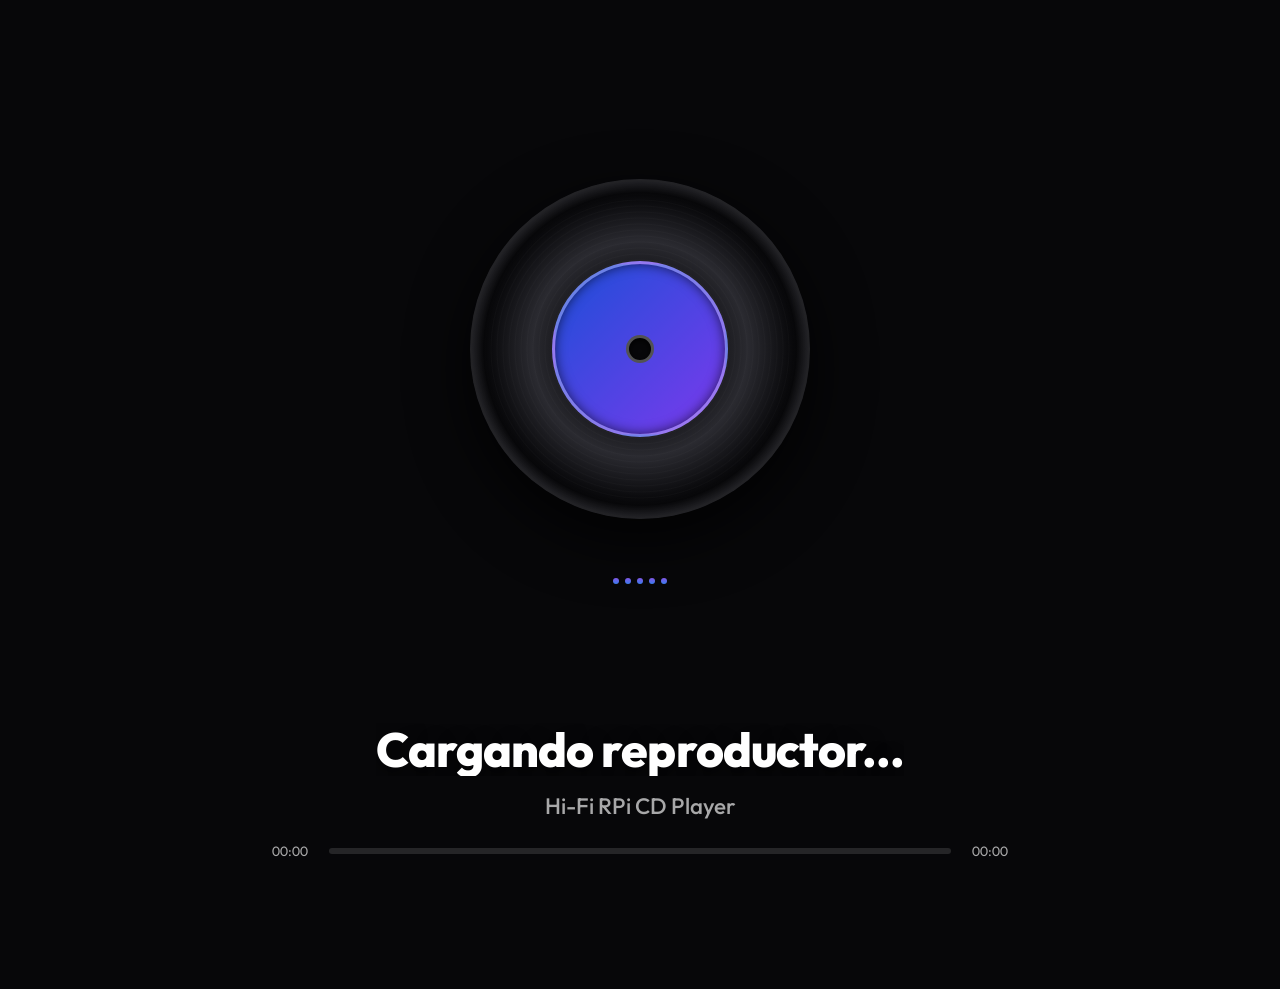
==== visualizer.html @ c4bd8621 "feat: Initial public release v1.0.0 (Hi-Fi CD Player, Bit-Perfect ALSA, Touch Panel & Mods)" ====
<!DOCTYPE html>
<html lang="es">
<head>
    <meta charset="UTF-8">
    <meta name="viewport" content="width=device-width, initial-scale=1.0, maximum-scale=1.0, user-scalable=no, viewport-fit=cover">
    <title>Hi-Fi Visualizer - RPi CD Player</title>
    
    <!-- iOS PWA Compatibility -->
    <meta name="apple-mobile-web-app-capable" content="yes">
    <meta name="apple-mobile-web-app-status-bar-style" content="black-translucent">
    <meta name="apple-mobile-web-app-title" content="Visualizer">
    <meta name="mobile-web-app-capable" content="yes">
    <meta name="theme-color" content="#070709">
    <link rel="apple-touch-icon" href="icon-192.png">
    <link rel="manifest" href="manifest-visualizer.json">

    <link rel="preconnect" href="https://fonts.googleapis.com">
    <link rel="preconnect" href="https://fonts.gstatic.com" crossorigin>
    <link href="https://fonts.googleapis.com/css2?family=Outfit:wght@300;400;600;800;900&display=swap" rel="stylesheet">
    <style>
        :root {
            --bg-dark: #070709;
            --accent-glow: #3b82f6;
            --accent-purple: #8b5cf6;
            --text-primary: #ffffff;
            --text-secondary: rgba(255, 255, 255, 0.65);
            --font-sans: 'Outfit', -apple-system, BlinkMacSystemFont, sans-serif;
        }

        * {
            box-sizing: border-box;
            margin: 0;
            padding: 0;
        }

        html, body {
            width: 100vw;
            height: 100vh;
            overflow: hidden;
            background-color: var(--bg-dark);
            font-family: var(--font-sans);
            color: var(--text-primary);
            user-select: none;
        }

        /* Ambient Blurred Album Cover Backdrop */
        .ambient-bg {
            position: absolute;
            inset: -40px;
            background-size: cover;
            background-position: center;
            filter: blur(80px) brightness(0.35) saturate(1.4);
            transform: scale(1.1);
            transition: background-image 1s ease-in-out;
            z-index: 1;
        }

        .ambient-overlay {
            position: absolute;
            inset: 0;
            background: radial-gradient(circle at center, rgba(7, 7, 9, 0.4) 0%, rgba(7, 7, 9, 0.9) 100%);
            z-index: 2;
        }

        /* Main Fullscreen Visualizer Layout */
        .visualizer-stage {
            position: relative;
            z-index: 10;
            width: 100%;
            height: 100%;
            display: flex;
            flex-direction: column;
            align-items: center;
            justify-content: space-between;
            padding: 40px 20px;
        }

        /* Header Info Badge */
        .stage-header {
            display: flex;
            align-items: center;
            gap: 12px;
        }

        .status-badge {
            background: rgba(255, 255, 255, 0.12);
            backdrop-filter: blur(12px);
            -webkit-backdrop-filter: blur(12px);
            border: 1px solid rgba(255, 255, 255, 0.15);
            padding: 8px 18px;
            border-radius: 30px;
            font-size: 0.85rem;
            font-weight: 700;
            letter-spacing: 0.15em;
            text-transform: uppercase;
            box-shadow: 0 8px 24px rgba(0, 0, 0, 0.4);
            display: flex;
            align-items: center;
            gap: 10px;
        }

        .status-dot {
            width: 8px;
            height: 8px;
            border-radius: 50%;
            background-color: var(--accent-glow);
            box-shadow: 0 0 10px var(--accent-glow);
            animation: pulse-dot 2s infinite alternate;
        }

        @keyframes pulse-dot {
            0% { transform: scale(0.8); opacity: 0.6; }
            100% { transform: scale(1.3); opacity: 1; }
        }

        /* Center Spinning Disc Visualization */
        .stage-center {
            display: flex;
            flex-direction: column;
            align-items: center;
            justify-content: center;
            flex-grow: 1;
            width: 100%;
            gap: 30px;
        }

        .disc-wrapper {
            position: relative;
            width: min(340px, 45vh);
            height: min(340px, 45vh);
            display: flex;
            align-items: center;
            justify-content: center;
        }

        .vinyl-disc {
            width: 100%;
            height: 100%;
            border-radius: 50%;
            background: radial-gradient(circle, #1a1a1e 15%, #0d0d10 25%, #2a2a30 45%, #050507 65%, #1a1a1e 70%);
            box-shadow: 0 20px 60px rgba(0, 0, 0, 0.8), inset 0 0 30px rgba(255, 255, 255, 0.08);
            position: relative;
            display: flex;
            align-items: center;
            justify-content: center;
            transform: rotate(0deg);
            transition: transform 0.5s ease-out;
        }

        .vinyl-disc.spinning {
            animation: spinVinyl 4s linear infinite;
        }

        @keyframes spinVinyl {
            100% { transform: rotate(360deg); }
        }

        /* Vinyl Grooves */
        .vinyl-disc::before {
            content: '';
            position: absolute;
            inset: 6%;
            border-radius: 50%;
            background: repeating-radial-gradient(circle, transparent 0, transparent 4px, rgba(255, 255, 255, 0.02) 5px, transparent 6px);
            pointer-events: none;
        }

        /* Center Cover Artwork Label */
        .disc-label {
            width: 52%;
            height: 52%;
            border-radius: 50%;
            background: linear-gradient(135deg, #1d4ed8 0%, #7c3aed 100%);
            background-size: cover;
            background-position: center;
            border: 3px solid rgba(255, 255, 255, 0.3);
            position: relative;
            display: flex;
            align-items: center;
            justify-content: center;
            box-shadow: inset 0 0 12px rgba(0, 0, 0, 0.6);
            overflow: hidden;
            transition: background-image 0.5s ease;
        }

        .disc-hole {
            width: 28px;
            height: 28px;
            border-radius: 50%;
            background-color: var(--bg-dark);
            border: 3px solid rgba(255, 255, 255, 0.3);
            position: absolute;
            box-shadow: inset 0 2px 6px rgba(0, 0, 0, 0.9);
        }

        /* Animated Equalizer Wave Bars */
        .equalizer-bars {
            display: flex;
            align-items: flex-end;
            gap: 6px;
            height: 35px;
        }

        .eq-bar {
            width: 6px;
            background: linear-gradient(180deg, var(--accent-purple) 0%, var(--accent-glow) 100%);
            border-radius: 3px;
            height: 6px;
            transition: height 0.15s ease;
        }

        .equalizer-bars.active .eq-bar {
            animation: eqAnim 1.2s ease-in-out infinite alternate;
        }

        .eq-bar:nth-child(1) { animation-delay: 0.1s; }
        .eq-bar:nth-child(2) { animation-delay: 0.3s; }
        .eq-bar:nth-child(3) { animation-delay: 0.5s; }
        .eq-bar:nth-child(4) { animation-delay: 0.2s; }
        .eq-bar:nth-child(5) { animation-delay: 0.4s; }

        @keyframes eqAnim {
            0% { height: 6px; }
            100% { height: 35px; }
        }

        /* Track Metadata Display */
        .stage-footer {
            width: 100%;
            max-width: 750px;
            display: flex;
            flex-direction: column;
            align-items: center;
            gap: 16px;
            text-align: center;
        }

        .track-title {
            font-size: clamp(1.8rem, 4vw, 3rem);
            font-weight: 800;
            letter-spacing: -0.02em;
            line-height: 1.1;
            white-space: nowrap;
            overflow: hidden;
            text-overflow: ellipsis;
            max-width: 100%;
            text-shadow: 0 4px 20px rgba(0, 0, 0, 0.6);
        }

        .artist-album {
            font-size: clamp(1rem, 2vw, 1.4rem);
            color: var(--text-secondary);
            font-weight: 500;
            white-space: nowrap;
            overflow: hidden;
            text-overflow: ellipsis;
            max-width: 100%;
        }

        /* Smooth Progress Line */
        .progress-bar-wrap {
            width: 100%;
            display: flex;
            align-items: center;
            gap: 14px;
            margin-top: 6px;
        }

        .time-txt {
            font-size: 0.85rem;
            color: var(--text-secondary);
            font-variant-numeric: tabular-nums;
            width: 50px;
        }

        .progress-track {
            flex-grow: 1;
            height: 6px;
            background: rgba(255, 255, 255, 0.12);
            border-radius: 3px;
            overflow: hidden;
            position: relative;
        }

        .progress-fill {
            height: 100%;
            width: 0%;
            background: linear-gradient(90deg, var(--accent-glow) 0%, var(--accent-purple) 100%);
            box-shadow: 0 0 12px var(--accent-glow);
            border-radius: 3px;
            transition: width 0.4s linear;
        }

        /* Fullscreen Helper Overlay */
        .fs-btn {
            position: absolute;
            bottom: 20px;
            right: 20px;
            background: rgba(255, 255, 255, 0.08);
            border: 1px solid rgba(255, 255, 255, 0.15);
            color: var(--text-primary);
            padding: 10px 14px;
            border-radius: 12px;
            cursor: pointer;
            font-size: 0.8rem;
            font-weight: 600;
            z-index: 20;
            backdrop-filter: blur(10px);
            transition: opacity 0.5s ease, background 0.2s ease;
        }

        .fs-btn:hover {
            background: rgba(255, 255, 255, 0.2);
        }

        body.idle-cursor .fs-btn {
            opacity: 0;
            pointer-events: none;
        }

        body.idle-cursor {
            cursor: none;
        }
    </style>
</head>
<body>
    <!-- Background Ambient Blur -->
    <div id="ambient-bg" class="ambient-bg"></div>
    <div class="ambient-overlay"></div>

    <div class="visualizer-stage">
        <!-- Center Spinning CD -->
        <main class="stage-center">
            <div class="disc-wrapper">
                <div id="vinyl-disc" class="vinyl-disc">
                    <div id="disc-label" class="disc-label">
                        <div class="disc-hole"></div>
                    </div>
                </div>
            </div>

            <!-- Client-Side Zero-CPU Audio Equalizer -->
            <div id="equalizer" class="equalizer-bars">
                <div class="eq-bar"></div>
                <div class="eq-bar"></div>
                <div class="eq-bar"></div>
                <div class="eq-bar"></div>
                <div class="eq-bar"></div>
            </div>
        </main>

        <!-- Track Info & Progress -->
        <footer class="stage-footer">
            <h1 id="track-title" class="track-title">Cargando reproductor...</h1>
            <h2 id="artist-album" class="artist-album">Hi-Fi RPi CD Player</h2>

            <div class="progress-bar-wrap">
                <span id="time-cur" class="time-txt">00:00</span>
                <div class="progress-track">
                    <div id="progress-fill" class="progress-fill"></div>
                </div>
                <span id="time-total" class="time-txt">00:00</span>
            </div>
        </footer>
    </div>

    <script>
        // Visualizer Client Script - Supports both relative /api/status (reverse proxy/domain) & port 8000 fallback
        const ambientBg = document.getElementById("ambient-bg");
        const statusText = document.getElementById("status-text");
        const statusDot = document.getElementById("status-dot");
        const vinylDisc = document.getElementById("vinyl-disc");
        const discLabel = document.getElementById("disc-label");
        const equalizer = document.getElementById("equalizer");

        const trackTitle = document.getElementById("track-title");
        const artistAlbum = document.getElementById("artist-album");
        const timeCur = document.getElementById("time-cur");
        const timeTotal = document.getElementById("time-total");
        const progressFill = document.getElementById("progress-fill");
        const fsBtn = document.getElementById("fs-btn");

        let currentCover = "";

        // Screen Wake Lock Manager for Visualizer PWA
        let wakeLockSentinel = null;
        async function enableScreenWakeLock() {
            try {
                if ('wakeLock' in navigator) {
                    if (!wakeLockSentinel || wakeLockSentinel.released) {
                        wakeLockSentinel = await navigator.wakeLock.request('screen');
                        console.log('[Visualizer] Screen Wake Lock activado.');
                    }
                }
            } catch (err) {
                console.log('[Visualizer] Wake Lock info:', err);
            }
        }

        document.addEventListener('visibilitychange', () => {
            if (document.visibilityState === 'visible') {
                enableScreenWakeLock();
            }
        });

        ['click', 'touchstart'].forEach(evt => {
            document.addEventListener(evt, enableScreenWakeLock, { once: true });
        });

        function formatTime(secs) {
            if (isNaN(secs) || secs < 0) return "00:00";
            const m = Math.floor(secs / 60);
            const s = Math.floor(secs % 60);
            return `${m.toString().padStart(2, '0')}:${s.toString().padStart(2, '0')}`;
        }

        async function pollStatus() {
            try {
                let res;
                try {
                    res = await fetch('/api/status');
                    if (!res.ok) throw new Error("Relative API failed");
                } catch (e) {
                    const fallbackUrl = 'http://' + window.location.hostname + ':8000/api/status';
                    res = await fetch(fallbackUrl);
                }
                if (!res.ok) throw new Error("API error");
                const data = await res.json();
                updateVisualizer(data);
            } catch (err) {
                if (statusText) statusText.textContent = "CONEXIÓN PERDIDA";
                if (statusDot) statusDot.style.backgroundColor = "var(--accent-purple)";
                equalizer.classList.remove("active");
                vinylDisc.classList.remove("spinning");
            }
        }

        function updateVisualizer(data) {
            // Update Cover Art
            if (data.cover_url && data.cover_url !== currentCover) {
                currentCover = data.cover_url;
                ambientBg.style.backgroundImage = `url("${currentCover}")`;
                discLabel.style.backgroundImage = `url("${currentCover}")`;
            } else if (!data.cover_url) {
                currentCover = "";
                ambientBg.style.backgroundImage = "";
                discLabel.style.backgroundImage = "";
            }

            // Mode / Status
            if (data.pc_audio_active) {
                if (statusText) statusText.textContent = "COMPARTIENDO PC AUDIO";
                if (statusDot) statusDot.style.backgroundColor = "#10b981";
                vinylDisc.classList.remove("spinning");
                equalizer.classList.add("active");
                trackTitle.textContent = "Audio Compartido del PC";
                artistAlbum.textContent = "Transmisión PCM 16-bit / 48kHz en streaming";
                timeCur.textContent = "--:--";
                timeTotal.textContent = "--:--";
                progressFill.style.width = "0%";
            } else if (data.state === "playing") {
                enableScreenWakeLock();
                if (statusText) statusText.textContent = "REPRODUCIENDO CD";
                if (statusDot) statusDot.style.backgroundColor = "#3b82f6";
                vinylDisc.classList.add("spinning");
                equalizer.classList.add("active");

                const activeTrack = (data.tracks || []).find(t => t.track === data.current_track);
                if (activeTrack) {
                    trackTitle.textContent = activeTrack.title || `Pista ${activeTrack.track}`;
                    const art = data.artist_name || "Artista Desconocido";
                    const alb = data.album_title || "Álbum Desconocido";
                    artistAlbum.textContent = `${art} — ${alb}`;

                    const elapsed = data.elapsed_time || 0;
                    const total = activeTrack.duration || 1;
                    timeCur.textContent = formatTime(elapsed);
                    timeTotal.textContent = activeTrack.formatted_duration || formatTime(total);
                    const pct = Math.min(100, (elapsed / total) * 100);
                    progressFill.style.width = `${pct}%`;
                }
            } else if (data.state === "paused") {
                if (statusText) statusText.textContent = "EN PAUSA";
                if (statusDot) statusDot.style.backgroundColor = "#f59e0b";
                vinylDisc.classList.remove("spinning");
                equalizer.classList.remove("active");
            } else if (data.state === "no_disc") {
                if (statusText) statusText.textContent = "SIN DISCO";
                if (statusDot) statusDot.style.backgroundColor = "#ef4444";
                vinylDisc.classList.remove("spinning");
                equalizer.classList.remove("active");
                trackTitle.textContent = "Sin Disco Insertado";
                artistAlbum.textContent = "Inserta un CD de música para comenzar";
                timeCur.textContent = "00:00";
                timeTotal.textContent = "00:00";
                progressFill.style.width = "0%";
            } else {
                if (statusText) statusText.textContent = "DETENIDO";
                if (statusDot) statusDot.style.backgroundColor = "#6b7280";
                vinylDisc.classList.remove("spinning");
                equalizer.classList.remove("active");
                trackTitle.textContent = data.album_title || "CD de Música";
                artistAlbum.textContent = data.artist_name || "Listo para reproducir";
                timeCur.textContent = "00:00";
                timeTotal.textContent = "00:00";
                progressFill.style.width = "0%";
            }
        }

        // Poll every 800ms
        setInterval(pollStatus, 800);
        pollStatus();

        // Fullscreen toggle
        function toggleFS() {
            if (!document.fullscreenElement) {
                document.documentElement.requestFullscreen().catch(() => {});
            } else {
                document.exitFullscreen().catch(() => {});
            }
        }

        fsBtn.addEventListener("click", toggleFS);
        window.addEventListener("keydown", (e) => {
            if (e.key === "f" || e.key === "F") toggleFS();
        });

        // Hide cursor after inactivity
        let idleTimer;
        window.addEventListener("mousemove", () => {
            document.body.classList.remove("idle-cursor");
            clearTimeout(idleTimer);
            idleTimer = setTimeout(() => {
                document.body.classList.add("idle-cursor");
            }, 3000);
        });

        // Register Service Worker for iOS PWA installation
        if ('serviceWorker' in navigator) {
            window.addEventListener('load', () => {
                navigator.serviceWorker.register('/sw-visualizer.js').catch(() => {});
            });
        }
    </script>
</body>
</html>
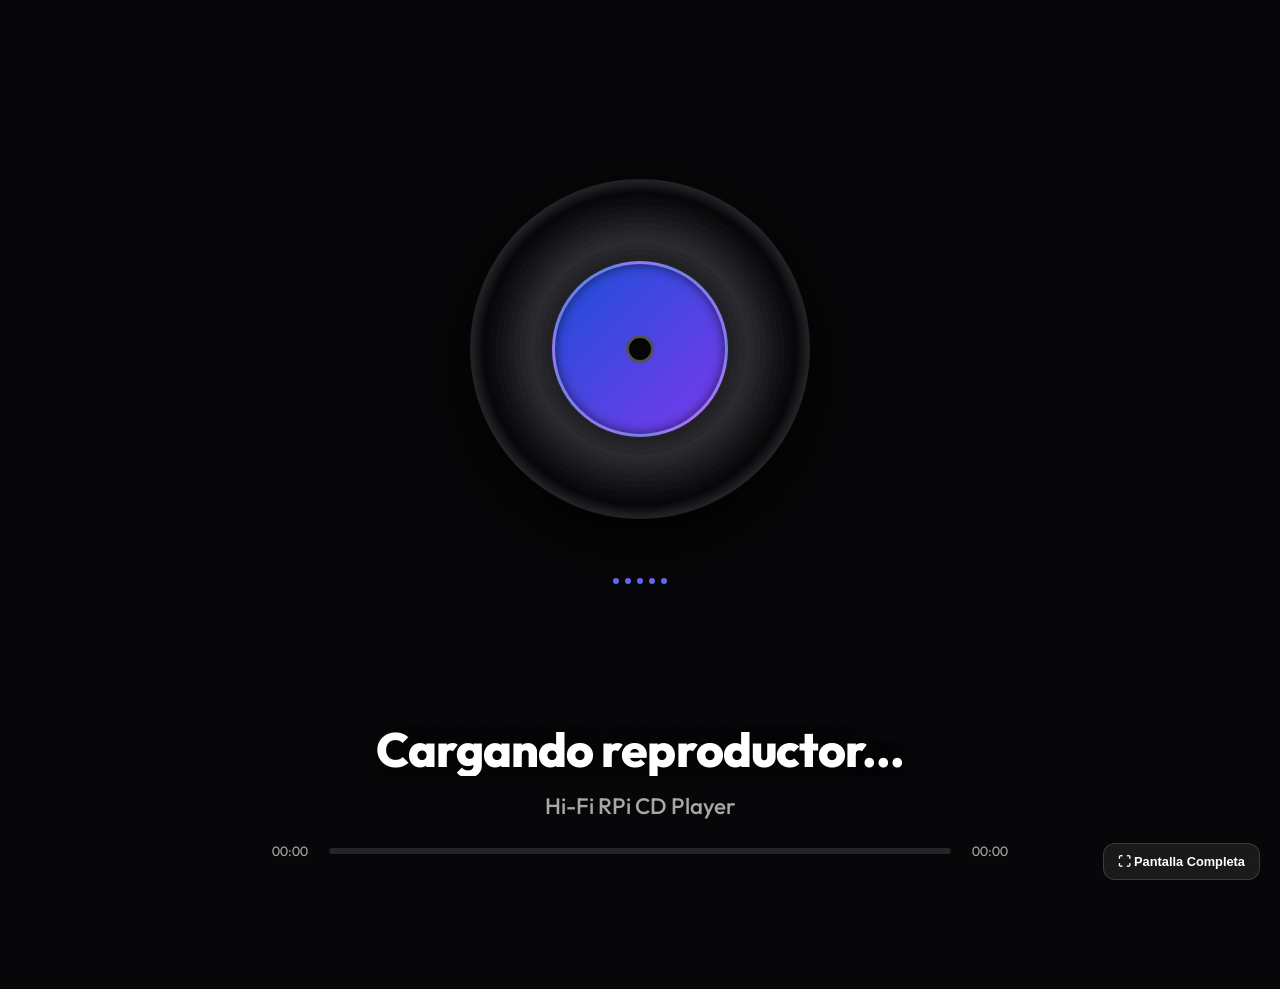
==== commit 0facf34b: "feat: Add fullscreen button and enhance Bluetooth audio handling in visualizer" ====
--- a/visualizer.html
+++ b/visualizer.html
@@ -363,6 +363,9 @@
             </div>
         </footer>
     </div>
+
+    <!-- Fullscreen Button -->
+    <button id="fs-btn" class="fs-btn" title="Pantalla Completa">⛶ Pantalla Completa</button>
 
     <script>
         // Visualizer Client Script - Supports both relative /api/status (reverse proxy/domain) & port 8000 fallback
@@ -448,7 +451,26 @@
             }
 
             // Mode / Status
-            if (data.pc_audio_active) {
+            if (data.bluetooth_active) {
+                if (statusText) statusText.textContent = "BLUETOOTH AUDIO";
+                if (statusDot) statusDot.style.backgroundColor = "#89b4fa";
+                const isPlaying = (data.bt_status === "playing");
+                if (isPlaying) {
+                    vinylDisc.classList.add("spinning");
+                    equalizer.classList.add("active");
+                } else {
+                    vinylDisc.classList.remove("spinning");
+                    equalizer.classList.remove("active");
+                }
+                trackTitle.textContent = data.bt_title || (data.bt_connected ? "Audio Bluetooth" : "Esperando conexión...");
+                const btArt = data.bt_artist || "Dispositivo móvil";
+                const btAlb = data.bt_album || "Bluetooth Audio";
+                artistAlbum.textContent = `${btArt} — ${btAlb}`;
+                timeCur.textContent = formatTime(data.bt_elapsed || 0);
+                timeTotal.textContent = formatTime(data.bt_duration || 0);
+                const pct = (data.bt_duration > 0) ? Math.min(100, ((data.bt_elapsed || 0) / data.bt_duration) * 100) : 0;
+                progressFill.style.width = `${pct}%`;
+            } else if (data.pc_audio_active) {
                 if (statusText) statusText.textContent = "COMPARTIENDO PC AUDIO";
                 if (statusDot) statusDot.style.backgroundColor = "#10b981";
                 vinylDisc.classList.remove("spinning");
@@ -468,7 +490,7 @@
                 const activeTrack = (data.tracks || []).find(t => t.track === data.current_track);
                 if (activeTrack) {
                     trackTitle.textContent = activeTrack.title || `Pista ${activeTrack.track}`;
-                    const art = data.artist_name || "Artista Desconocido";
+                    const art = activeTrack.artist || data.album_artist || "Artista Desconocido";
                     const alb = data.album_title || "Álbum Desconocido";
                     artistAlbum.textContent = `${art} — ${alb}`;
 
@@ -500,7 +522,7 @@
                 vinylDisc.classList.remove("spinning");
                 equalizer.classList.remove("active");
                 trackTitle.textContent = data.album_title || "CD de Música";
-                artistAlbum.textContent = data.artist_name || "Listo para reproducir";
+                artistAlbum.textContent = data.album_artist || "Listo para reproducir";
                 timeCur.textContent = "00:00";
                 timeTotal.textContent = "00:00";
                 progressFill.style.width = "0%";
@@ -520,7 +542,9 @@
             }
         }
 
-        fsBtn.addEventListener("click", toggleFS);
+        if (fsBtn) {
+            fsBtn.addEventListener("click", toggleFS);
+        }
         window.addEventListener("keydown", (e) => {
             if (e.key === "f" || e.key === "F") toggleFS();
         });
